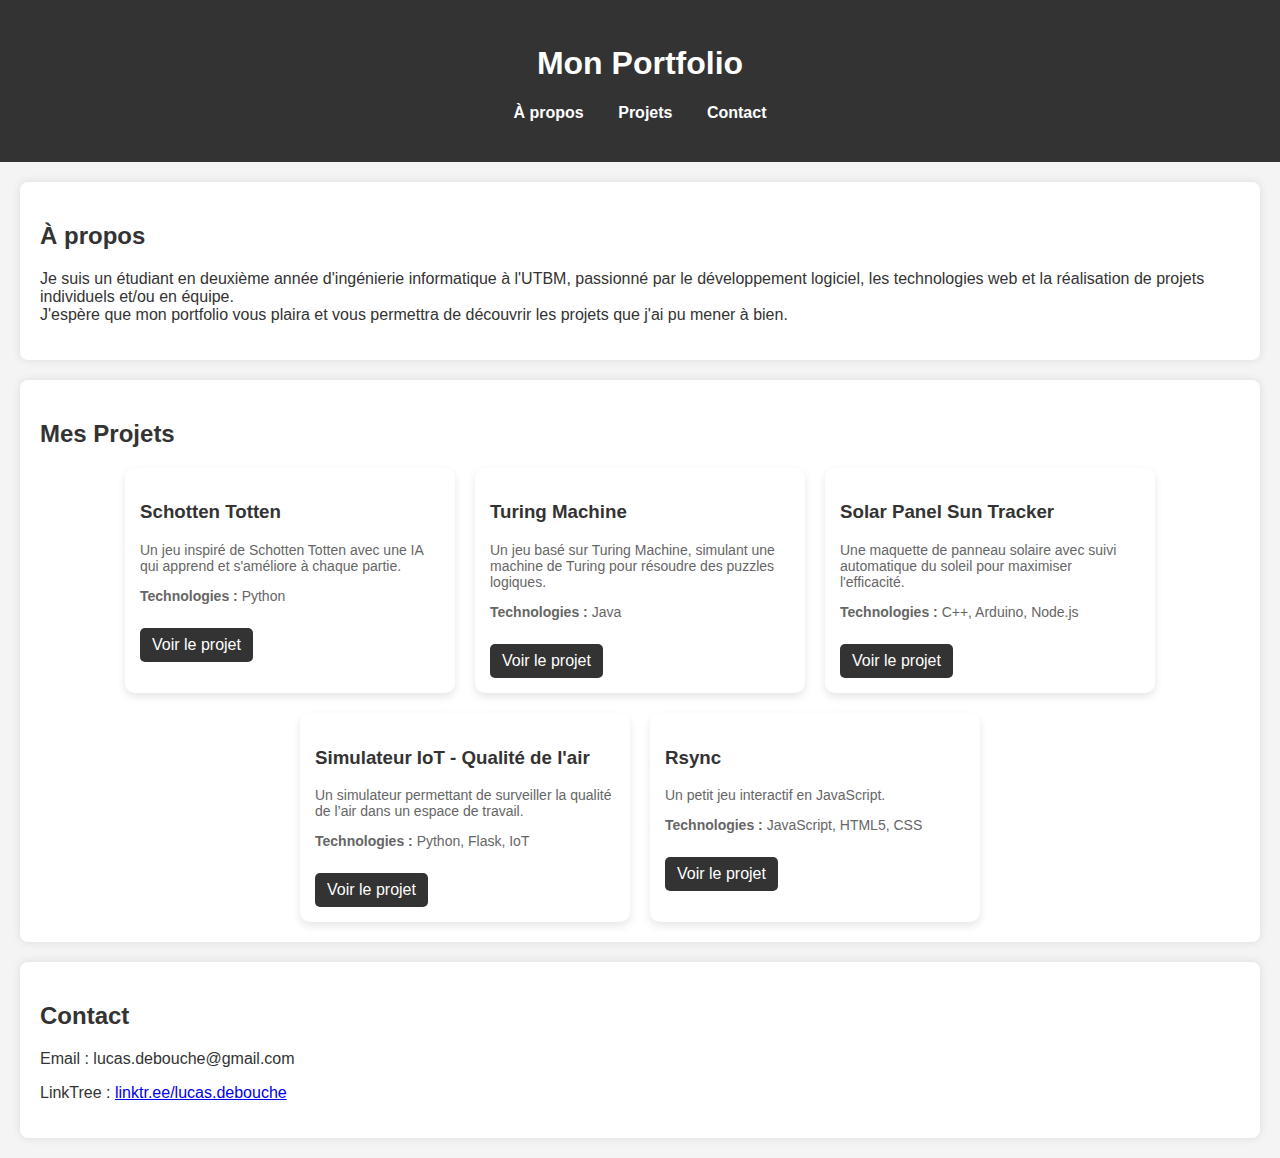
==== pages_html/index.html @ 92dc8234 "Mise à jour du site" ====
<!DOCTYPE html>
<html lang="fr">
<head>
    <meta charset="UTF-8">
    <meta name="viewport" content="width=device-width, initial-scale=1.0">
    <title>Portfolio - Ingénieur Informatique</title>
    <link rel="stylesheet" href="styles.css">
</head>
<body>
    <header>
        <h1>Mon Portfolio</h1>
        <nav>
            <ul>
                <li><a href="#about">À propos</a></li>
                <li><a href="#projects">Projets</a></li>
                <li><a href="#contact">Contact</a></li>
            </ul>
        </nav>
    </header>
    
    <section id="about">
        <h2>À propos</h2>
        <p>Je suis un étudiant en deuxième année d'ingénierie informatique à l'UTBM, passionné par le développement logiciel, les technologies web et la réalisation de projets individuels et/ou en équipe.
            <br>J'espère que mon portfolio vous plaira et vous permettra de découvrir les projets que j'ai pu mener à bien.</p>
    </section>
    
    <section id="projects">
        <h2>Mes Projets</h2>
        <div class="projects-container">
            <div class="project">
                <h3>Schotten Totten</h3>
                <p>Un jeu inspiré de Schotten Totten avec une IA qui apprend et s'améliore à chaque partie.</p>
                <p><strong>Technologies :</strong> Python</p>
                <a href="Schotten_Totten.html">Voir le projet</a>
            </div>

            <div class="project">
                <h3>Turing Machine</h3>
                <p>Un jeu basé sur Turing Machine, simulant une machine de Turing pour résoudre des puzzles logiques.</p>
                <p><strong>Technologies :</strong> Java</p>
                <a href="Turing_Machine.html">Voir le projet</a>
            </div>

            <div class="project">
                <h3>Solar Panel Sun Tracker</h3>
                <p>Une maquette de panneau solaire avec suivi automatique du soleil pour maximiser l'efficacité.</p>
                <p><strong>Technologies :</strong> C++, Arduino, Node.js</p>
                <a href="Solar_Panel.html">Voir le projet</a>
            </div>

            <div class="project">
                <h3>Simulateur IoT - Qualité de l'air</h3>
                <p>Un simulateur permettant de surveiller la qualité de l’air dans un espace de travail.</p>
                <p><strong>Technologies :</strong> Python, Flask, IoT</p>
                <a href="IoT_AirQuality_Simulator.html">Voir le projet</a>
            </div>

            <div class="project">
                <h3>Rsync</h3>
                <p>Un petit jeu interactif en JavaScript.</p>
                <p><strong>Technologies :</strong> JavaScript, HTML5, CSS</p>
                <a href="Rsync.html">Voir le projet</a>
            </div>
        </div>
    </section>

    
    <section id="contact">
        <h2>Contact</h2>
        <p>Email : lucas.debouche@gmail.com</p>
        <p>LinkTree : <a href="https://linktr.ee/lucas.debouche" target="_blank">linktr.ee/lucas.debouche</a></p>
    </section>
</body>
</html>
---- pages_html/styles.css ----
body {
    font-family: Arial, sans-serif;
    margin: 0;
    padding: 0;
    background-color: #f4f4f4;
    color: #333;
}

header {
    background: #333;
    color: white;
    padding: 1.5em;
    text-align: center;
}

nav ul {
    list-style: none;
    padding: 0;
}

nav ul li {
    display: inline;
    margin: 0 15px;
}

nav ul li a {
    color: white;
    text-decoration: none;
    font-weight: bold;
}

section {
    padding: 20px;
    margin: 20px;
    background: white;
    border-radius: 8px;
    box-shadow: 0 0 10px rgba(0, 0, 0, 0.1);
}

.projects-container {
    display: flex;
    flex-wrap: wrap;
    gap: 20px;
    justify-content: center;
}

.project {
    width: 300px;
    background: #fff;
    padding: 15px;
    border-radius: 10px;
    box-shadow: 0 4px 8px rgba(0, 0, 0, 0.1);
    transition: transform 0.3s ease;
}

.project:hover {
    transform: scale(1.05);
}

.project h3 {
    color: #333;
}

.project p {
    font-size: 14px;
    color: #666;
}

.project a {
    display: inline-block;
    margin-top: 10px;
    padding: 8px 12px;
    background: #333;
    color: white;
    text-decoration: none;
    border-radius: 5px;
    transition: background 0.3s;
}

.project a:hover {
    background: #555;
}

/* Styles pour l'en-tête des pages projets */
.project-header {
    display: flex;
    align-items: center;
    justify-content: space-between;
    background: #333;
    padding: 1.5em;
    color: white;
    box-shadow: 0 4px 8px rgba(0, 0, 0, 0.1);
}

.project-header h1 {
    flex-grow: 1;
    text-align: center;
    margin: 0;
}

.back-button {
    background: #444;
    color: white;
    padding: 10px 15px;
    text-decoration: none;
    border-radius: 5px;
    transition: background 0.3s;
}

.back-button:hover {
    background: #666;
}
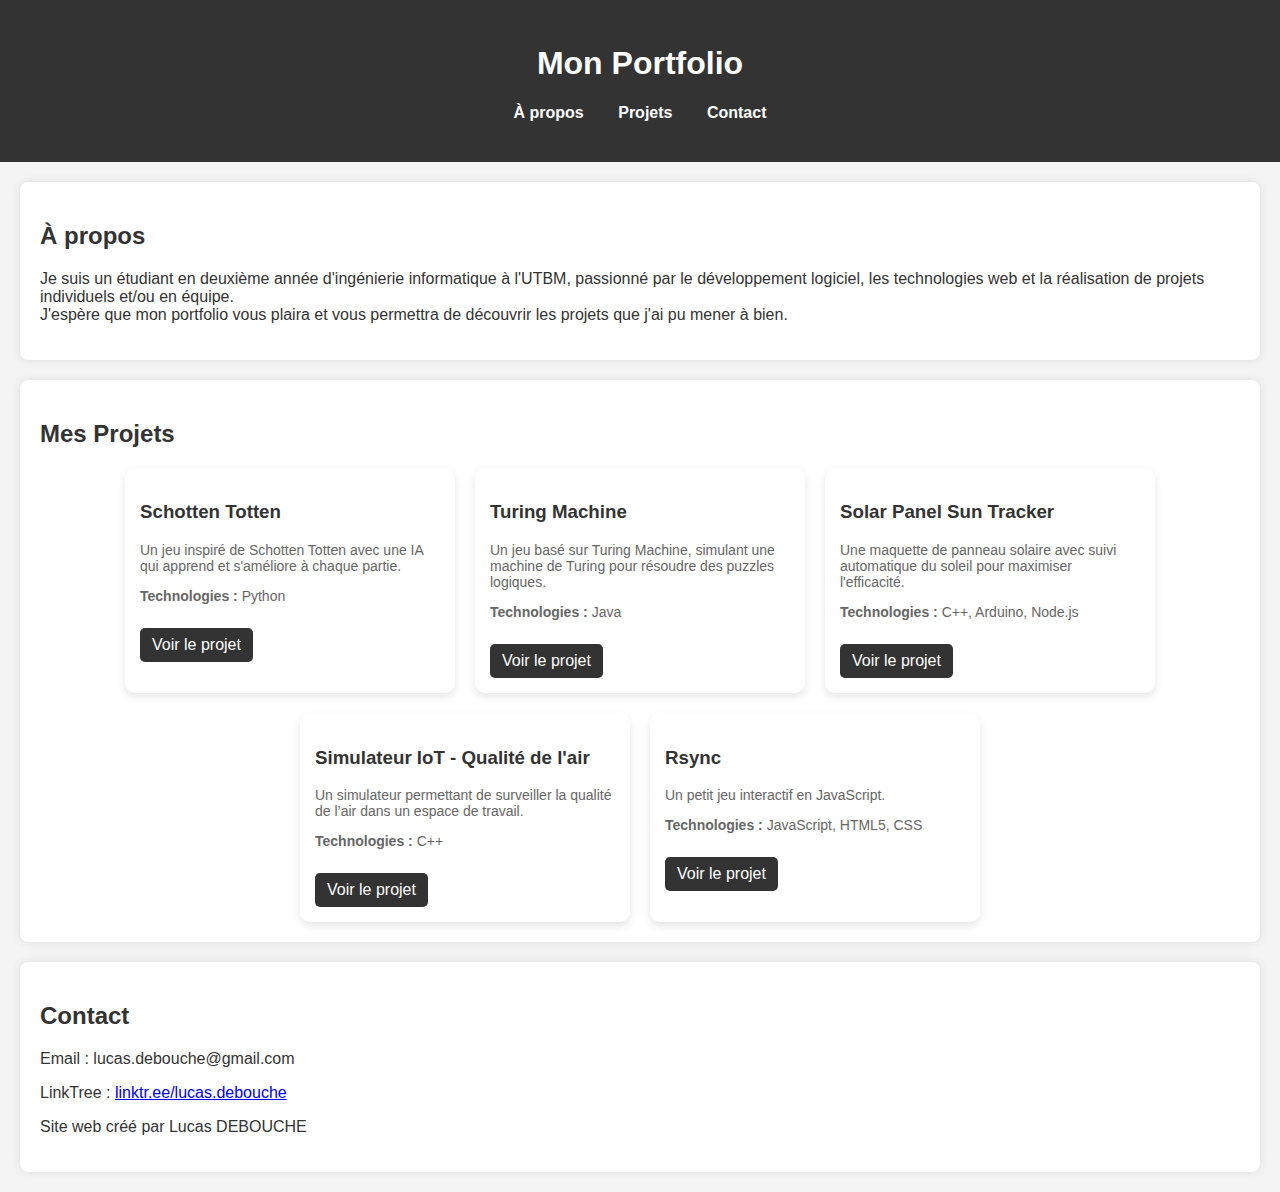
==== commit 68bce483: "Mise à jour du site" ====
--- a/pages_html/index.html
+++ b/pages_html/index.html
@@ -51,7 +51,7 @@
             <div class="project">
                 <h3>Simulateur IoT - Qualité de l'air</h3>
                 <p>Un simulateur permettant de surveiller la qualité de l’air dans un espace de travail.</p>
-                <p><strong>Technologies :</strong> Python, Flask, IoT</p>
+                <p><strong>Technologies :</strong> C++</p>
                 <a href="IoT_AirQuality_Simulator.html">Voir le projet</a>
             </div>
 
@@ -69,6 +69,7 @@
         <h2>Contact</h2>
         <p>Email : lucas.debouche@gmail.com</p>
         <p>LinkTree : <a href="https://linktr.ee/lucas.debouche" target="_blank">linktr.ee/lucas.debouche</a></p>
+        <p>Site web créé par Lucas DEBOUCHE</p>
     </section>
 </body>
 </html>
